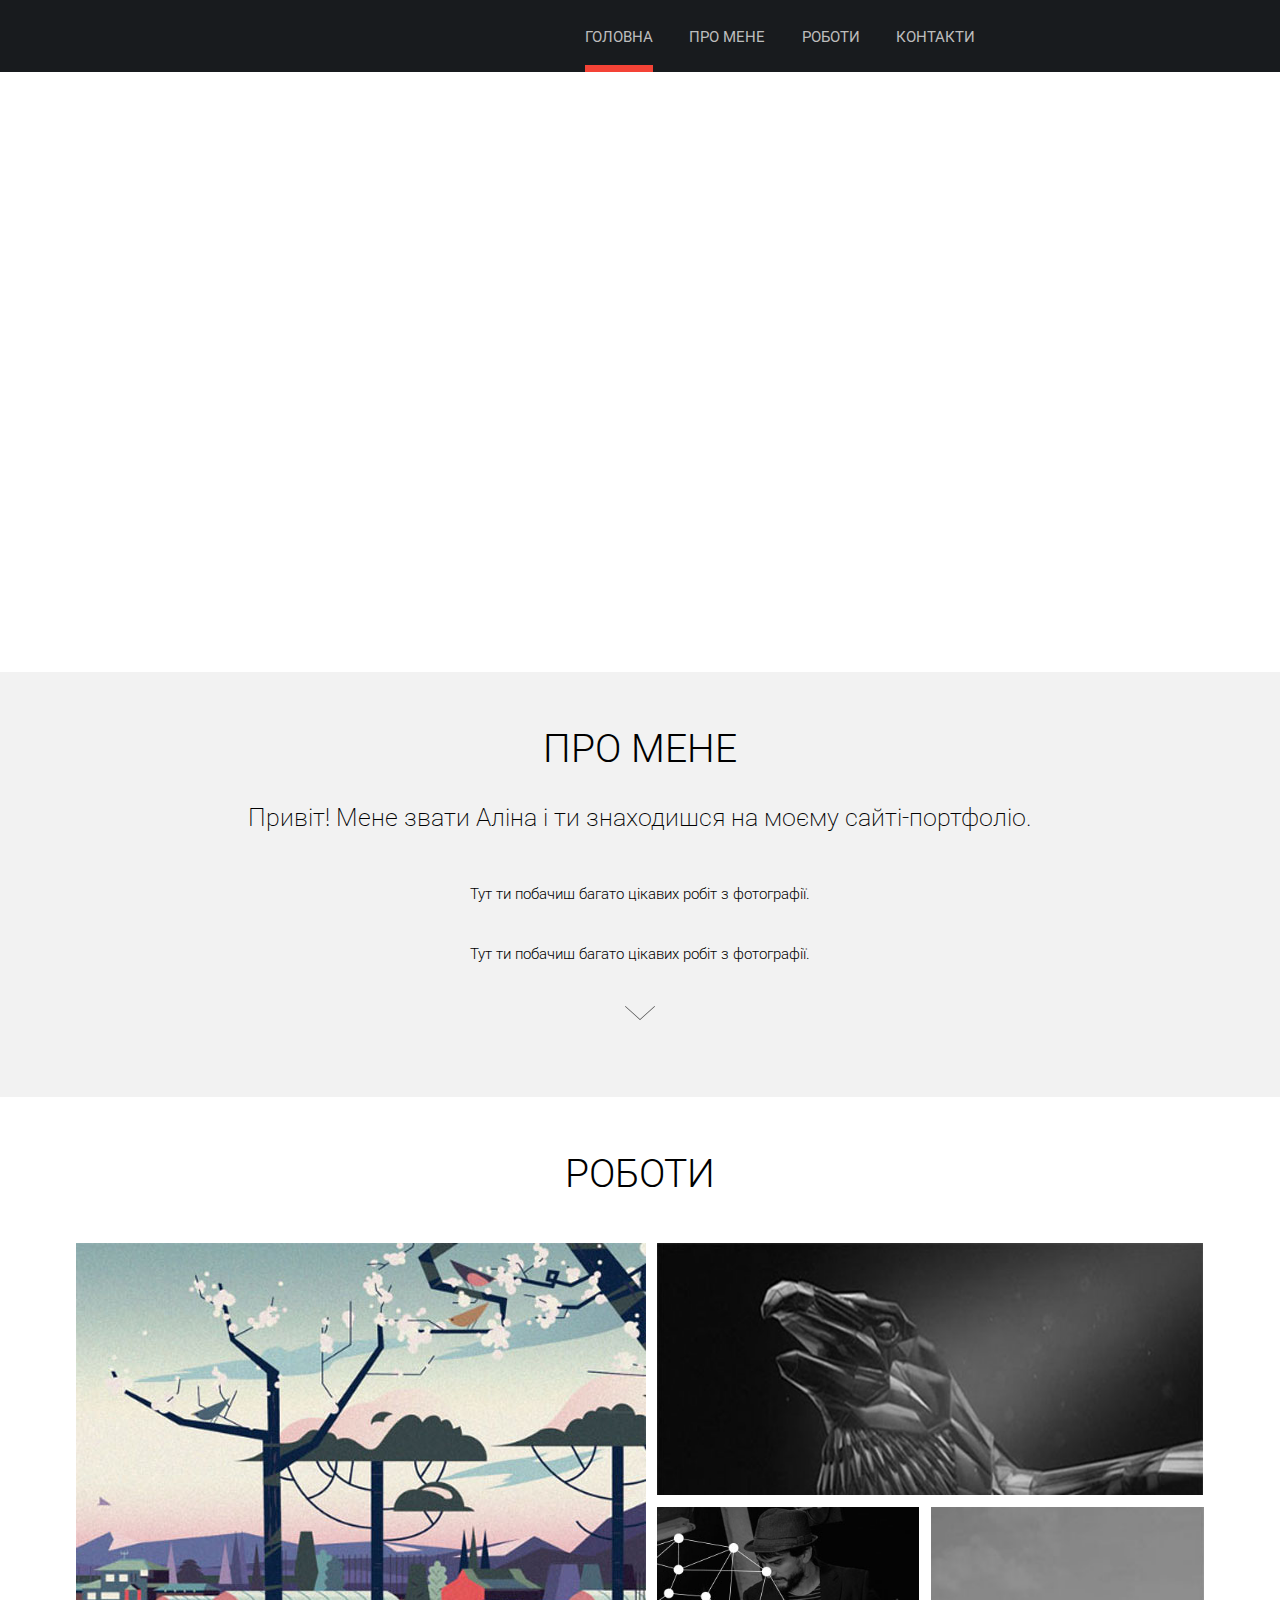
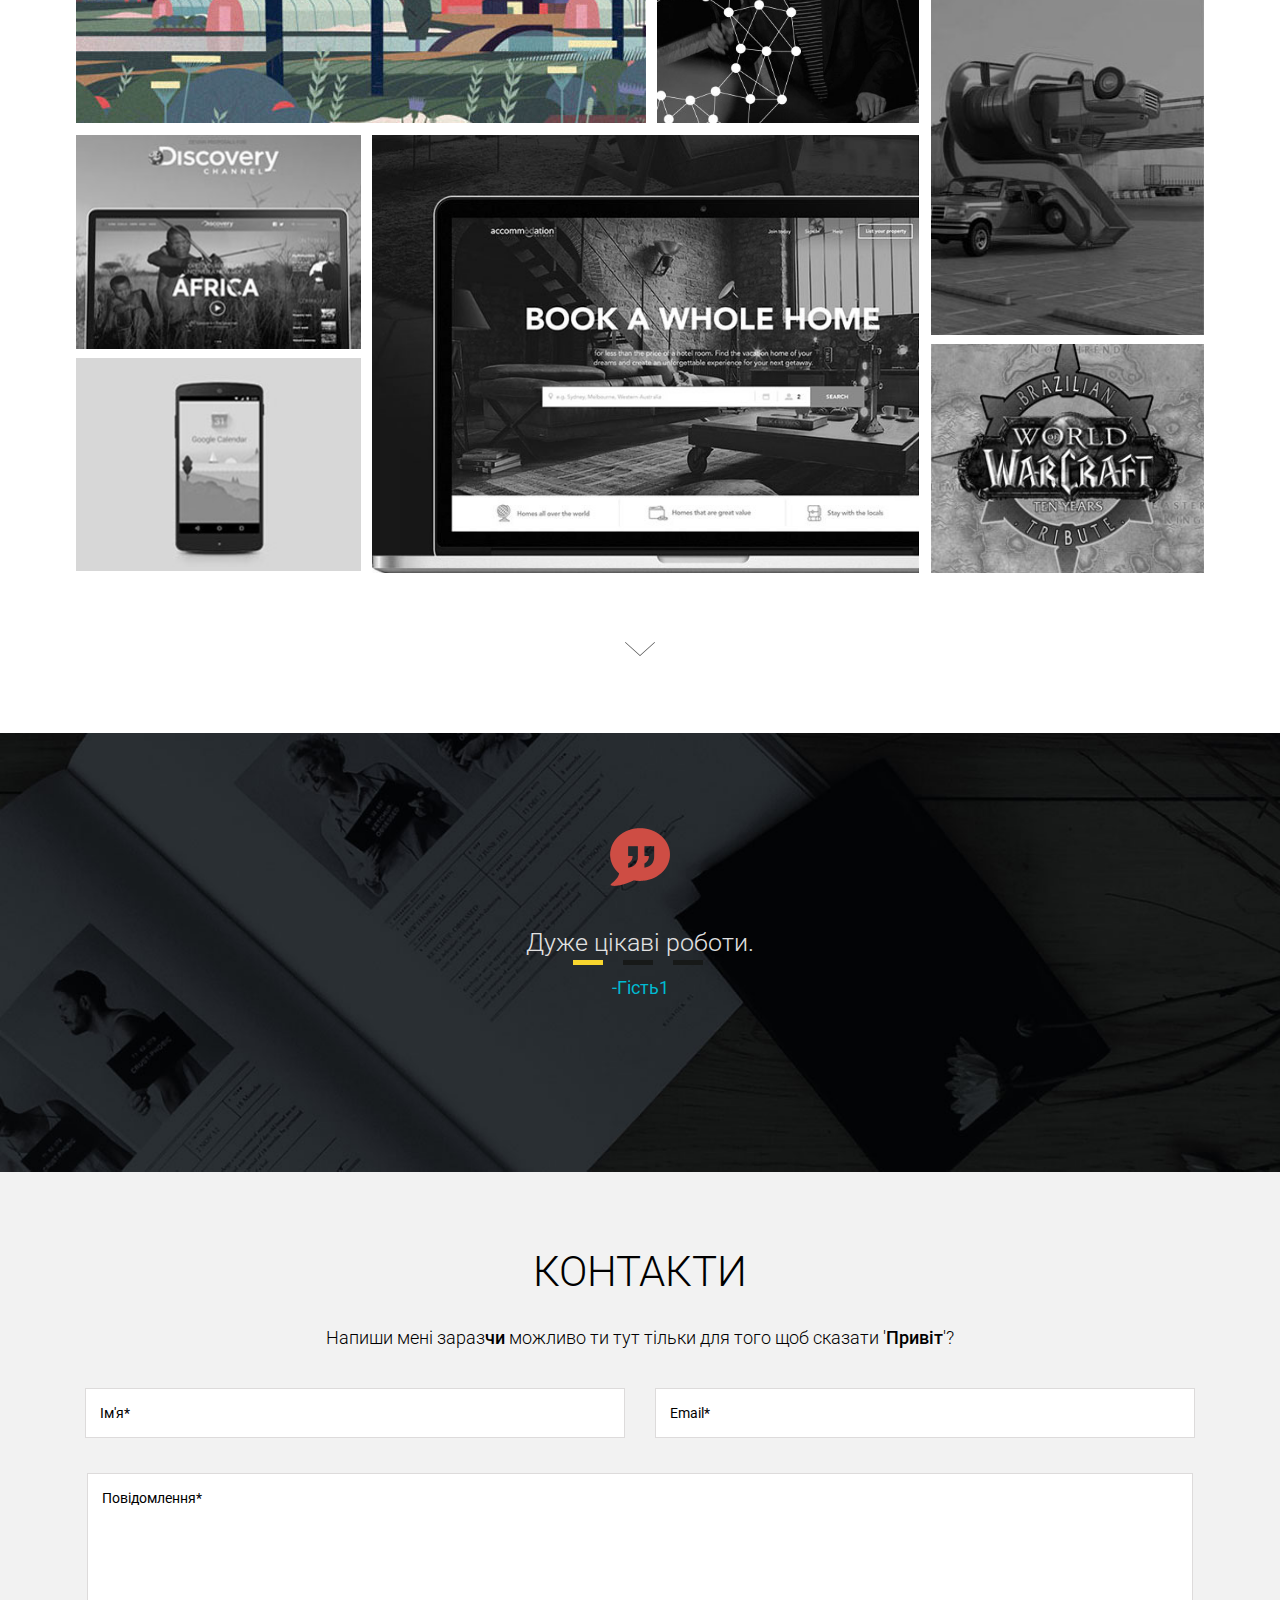
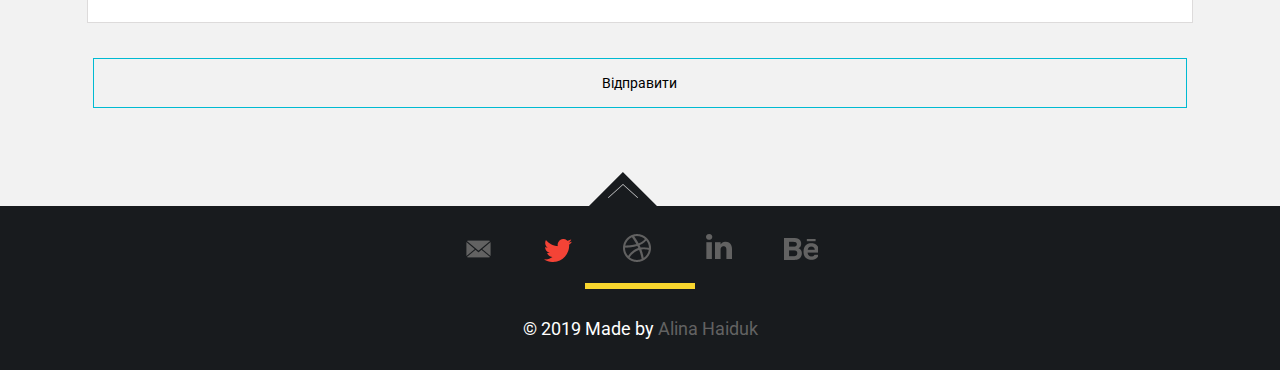
==== index1.html @ cc2aa48e "second commit" ====
<html>
<head>
<title>Alina Haiduk Photo</title>
<link href="css/bootstrap.css" rel="stylesheet" type="text/css" media="all" />
<script src="js/jquery.min.js"></script>
<link href="css/style.css" rel="stylesheet" type="text/css" media="all" />	
<meta name="viewport" content="width=device-width, initial-scale=1">
<meta http-equiv="Content-Type" content="text/html; charset=utf-8" />
<meta name="keywords" content="Alina Haiduk Photo Photographer" />
<script type="application/x-javascript"> addEventListener("load", function() { setTimeout(hideURLbar, 0); }, false); function hideURLbar(){ window.scrollTo(0,1); } </script>
<link href='http://fonts.googleapis.com/css?family=Roboto:400,300,100,500,700,900' rel='stylesheet' type='text/css'>
<script type="text/javascript" src="js/move-top.js"></script>
<script type="text/javascript" src="js/easing.js"></script>
<script type="text/javascript">
					jQuery(document).ready(function($) {
						$(".scroll").click(function(event){		
							event.preventDefault();
							$('html,body').animate({scrollTop:$(this.hash).offset().top},1000);
						});
					});
					</script>
</head>
<body> 
	<div class="header" id="home">
			<div class="container">
				<div class="header-top">
					<div class="logo">
						<a href="index.html"><img src="" alt="" ></a>
					</div>
					<div class="top-nav">
					<span class="menu"> </span>
						<ul>
							<li class="active" ><a href="index.html" class="scroll">ГОЛОВНА</a></li>
							<li><a href="#about" class="scroll">ПРО МЕНЕ</a></li>
							<li><a href="#work" class="scroll">РОБОТИ </a></li>
							<li><a href="#contact" class="scroll">КОНТАКТИ</a></li>
						</ul>
						<script>
						$("span.menu").click(function(){
							$(".top-nav ul").slideToggle(500, function(){
							});
						});
				</script>
					</div>
				<div class="clearfix"> </div>
			</div>
			<div class="clearfix"> </div>
		</div>
	</div>
	<!---->
	<div class="banner">
			<div class="banner-matter">
				<h2>Profecional photographer for you</h2>							
			</div>
	</div>
	<div class="content">	
			<div class="about" id="about">
				<div class="container">
					<h3>ПРО МЕНЕ</h3>
					<p class="dummy-about">Привіт! Мене звати Аліна і ти знаходишся на моєму сайті-портфоліо.</p>
					<p>Тут ти побачиш багато цікавих робіт з фотографії.</p>
					<p>Тут ти побачиш багато цікавих робіт з фотографії.</p>
					<a href="#work" class="scroll down-in"><img src="images/down.png" alt=""></a>
				</div>
			</div>
			<!---->
			<div class="container">
			<div class="work" id="work">
				<h3>РОБОТИ</h3>
				<div class="work-in">
					<div class="work-grid">
						<a class="popup-with-zoom-anim" href="#small-dialog"><img class="img-responsive motor-in" src="images/pic.jpg" alt="" >
					</div>
					<div class="work-grid work-grid1">
						<a class="popup-with-zoom-anim" href="#small-dialog"><img class="img-responsive " src="images/pic1.jpg" alt="" >
					</div>
					<div class="work-grid work-grid2">
						<a class="popup-with-zoom-anim" href="#small-dialog"><img class="img-responsive" src="images/pic2.jpg" alt="" >
					</div>
					<div class=" work-grid3">
						<div class="work-bird">
							<a class="popup-with-zoom-anim" href="#small-dialog"><img class="img-responsive motor" src="images/pic3.jpg" alt="" >
						</div>
						<div class="work-bird">
							<a class="popup-with-zoom-anim" href="#small-dialog"><img class="img-responsive work-on" src="images/pic7.jpg" alt="" >
						</div>
					</div>
					<div class=" work-grid4">
					<div class="work-bird">
							<a class="popup-with-zoom-anim" href="#small-dialog"><img class="img-responsive " src="images/pic4.jpg" alt="" >
						</div>
						<div class="work-bird">
							<a class="popup-with-zoom-anim" href="#small-dialog"><img class="img-responsive work-on" src="images/pic6.jpg" alt="" >
						</div>
					</div>
					
					<div class="work-grid work-grid5">
						<a class="popup-with-zoom-anim" href="#small-dialog"><img class="img-responsive" src="images/pic5.jpg" alt="" >
					</div>					
					<div class="clearfix"> </div>
				</div>
				<a href="#item" class="scroll blog-down"><img src="images/down.png" alt=""></a>
			</div>
		</div>

		<div class="caption-popup">
				<div id="small-dialog" class="mfp-hide innercontent">
				<!---->
				<script src="js/responsiveslides.min.js"></script>
		  <script>
			// You can also use "$(window).load(function() {"
			$(function () {
			  // Slideshow 1
			  $("#slider1").responsiveSlides({
				 auto: true,
				 nav: true,
				 speed: 500,
				 namespace: "callbacks",
			  });
			});
		  </script>
					<div class="slider">
					<ul class="rslides" id="slider1">
					  <li><img src="images/ba1.jpg" alt=""></li>
					  <li><img src="images/ba1.jpg" alt=""></li>
					  <li><img src="images/ba1.jpg" alt=""></li>
					</ul>
					</div>
					<div class="sit">
						<h6>Typography</h6>
					<div class="sit-in">
						<h4 class="prome">Promesas de Tierra</h4>
						<ul class="circle-in">
							<li>HTML 5</li>
							<li>CSS3</li>
							<li>JQUREY</li>
						</ul>
					<div class="clearfix"> </div>
					</div>
					<div class="screen">
						<span>Creating bonds away from our screens</span>
						<p>There were several roads near by, but it did not take her long to find the one paved with yellow bricks. Within a short time she was walking briskly toward the Emerald City, her silver shoes tinkling merrily on the hard, yellow road-bed. The sun shone bright and the birds sang sweetly, and Dorothy did not feel nearly so bad as you might think a little girl would who had been suddenly whisked away from her own country and set down in the midst of a strange land.</p>
						<p>There were several roads near by, but it did not take her long to find the one paved with yellow bricks. Within a short time she was walking briskly toward the Emerald City, her silver shoes tinkling merrily on the hard, yellow road-bed. </p>
					</div>	
						<div class="near">
							<small class="near-left">04 December 2014</small>
							<a href="#" class="near-right"> SHARE</a>
							<div class="clearfix"> </div>
						</div>
					</div>
				</div>
				 <script>
						$(document).ready(function() {
						$('.popup-with-zoom-anim').magnificPopup({
							type: 'inline',
							fixedContentPos: false,
							fixedBgPos: true,
							overflowY: 'auto',
							closeBtnInside: true,
							preloader: false,
							midClick: true,
							removalDelay: 300,
							mainClass: 'my-mfp-zoom-in'
						});
																						
						});
				</script>								  
				</div>
			<!----//fea-video---->
		</div>
		<!---pop-up-box---->
				<link href="css/popuo-box.css" rel="stylesheet" type="text/css" media="all"/>
				<script src="js/jquery.magnific-popup.js" type="text/javascript"></script>
		<!-- /caption-popup -->
		<div class="design">
		 <!-- start content_slider -->
				<div class="wmuSlider example1" id="item">
				   <div class="wmuSliderWrapper">
					   <article style="position: absolute; width: 100%; opacity: 0;">
							<div class=" item-in">
								<img class="dotted"  src="images/qu.png" alt="" >									  
								<p>Дуже цікаві роботи.</p>
								<span>-Гість1</span>
							</div>	
					 	</article>
						<article style="position: absolute; width: 100%; opacity: 0;">
							
								<div class=" item-in">
								<img class="dotted" src="images/qu.png" alt="" >	
								<p>Дуже цікаві роботи</p>
								<span>-Гість2</span>
							</div>						
					 	</article>
						<article style="position: absolute; width: 100%; opacity: 0;">
							<div class=" item-in">
								<img class="dotted" src="images/qu.png" alt="" >	
								<p>Дуже цікаві роботи</p>
								<span>-Гість3</span>
							</div>		
					 	</article>					 	
					 </div>
	                <ul class="wmuSliderPagination">
	                	<li><a href="#" class="">0</a></li>
	                	<li><a href="#" class="">1</a></li>
	                	<li><a href="#" class="">2</a></li>
	                </ul>
	            </div>
	            <script src="js/jquery.wmuSlider.js"></script> 
				  <script>
	       			$('.example1').wmuSlider(
						
					);         
	   		     </script> 	           	         						     
			</div>
			<div class="contact" id="contact">
				<div class="container">
				<h3>КОНТАКТИ</h3>
				<P>Напиши мені зараз<span>чи</span> можливо ти тут тільки для того щоб сказати '<span>Привіт</span>'?</p>
				<form>
					<div class="contact-grid">
						<div class="col-md-6 contact-us">
							<input type="text" value="Ім'я*" onfocus="this.value='';" onblur="if (this.value == '') {this.value = 'Ім'я*';}">
						</div>
						<div class="col-md-6 contact-us">
							<input type="text" value="Email*" onfocus="this.value='';" onblur="if (this.value == '') {this.value = 'Email*';}">
						</div>
						<div class="clearfix"> </div>
					</div>
					<textarea cols="77" rows="6" value=" " onfocus="this.value='';" onblur="if (this.value == '') {this.value = 'Message*';}">Повідомлення*</textarea>
					<div class="send ">
						<input type="submit" value="Відправити" >
					</div>
				</form>

				</div>
			</div>
	</div>
	<!--footer-->
	<div class="footer">
		<div class="container">
					<a href="#home" class="scroll footer-top"> <img src="images/drop.png" alt=""/></a>

					 <ul class="social-ic-icons">
						<li class="message"><a href="#"><span> </span></a></li>
						<li class="twitter"><a href="#"><span> </span></a></li>
						<li class="dribble"><a href="#"><span> </span></a></li>
						<li class="linked"><a href="#"><span> </span></a></li>
						<li class="behance"><a href="#"><span> </span></a></li>
					</ul>
					<b class="yellow"> </b>
			<p class="footer-grid">&copy; 2019 Made by <a href="#" target="_blank">Alina Haiduk</a> </p>
			 
		 </div>
		 <script type="text/javascript">
						$(document).ready(function() {
							/*
							var defaults = {
					  			containerID: 'toTop', // fading element id
								containerHoverID: 'toTopHover', // fading element hover id
								scrollSpeed: 1200,
								easingType: 'linear' 
					 		};
							*/
							
							$().UItoTop({ easingType: 'easeOutQuart' });
							
						});
					</script>			
	 </div>

</body>
</html>
---- css/style.css ----
body{
	background:#fff;
	font-family: 'Roboto', sans-serif;
}
body a{
	transition: 0.5s all;
	-webkit-transition: 0.5s all;
	-o-transition: 0.5s all;
	-moz-transition: 0.5s all;
	-ms-transition: 0.5s all;
}
h2,h3,h4,h5,h6,p{
	margin:0;
}
 ul{
	padding: 0;
	margin: 0;
}
.header{
	background:#181b1e;
}
.header-top {
	float: left;
	width: 81%;
}
.required{
	float:right;
	width: 14%;
}
.required input[type="submit"]{	
	background: none;
	outline: none;
	border: 1px solid #00bad2;
	color: #fff;
	font-size: 1em;
	padding: 0.4em 1em;
	margin: 1.3em 0 0;
	border-radius: 4px;
	-webkit-border-radius: 4px;
	-o-border-radius: 4px;
	-moz-border-radius: 4px;
	-ms-border-radius: 4px;
	transition: 0.5s all;
	-webkit-transition: 0.5s all;
	-o-transition: 0.5s all;
	-moz-transition: 0.5s all;
	-ms-transition: 0.5s all;
}
.required input[type="submit"]:hover{
	background:#00bad2;
}
.logo{
	float: left;
	margin-top: 0.8em;
}
.top-nav{
	float:right;
}
.top-nav ul li{
	display: inline-block;
	float: left;
	padding:0em 1.3em;
}
.top-nav ul li a{
	font-size: 1.1em;
	text-decoration: none;
	color: #bdbdbd;
	font-weight: 400;
	padding: 1.7em 0 1.1em;
	display:block;
	
}
.top-nav ul li a:hover,.top-nav ul li.active a{
	border-bottom: 7px solid #f44336;
}
.top-nav span.menu:before{
	content: url(../images/menu.png)no-repeat 0px 0px;
	cursor:pointer;	
	width:100%;
}
.top-nav span.menu{
	display: none;
}
/*--responsive media-quries--*/
@media(max-width:768px){
.top-nav ul{
	display: none;
	position:absolute;
	width:100%;
	z-index: 9999;
	left: 0%;
	margin: 0em;
	background:#f44336;
	top:4.3em;
}
.top-nav span.menu{
	display: block;
	width:100%;
	position:relative;
	text-align: right;
	padding: 1.4em 0 1.1em;
}
.top-nav ul li{
	display: block;
	float:none;
	padding: 1em 0.8em;
	text-align: center;
}
.top-nav ul li a,.top-nav ul li.active a{
	color:#fff;
	border: none;
	padding: 0;
}

.top-nav ul li a:hover,.top-nav ul li.active:hover{
	color:#000;
}
.top-nav ul li a:hover,.top-nav ul li.active{
	border:none;
}
}
/*----*/
.banner{
	background:url(../images/01.jpg) 0px 0px no-repeat;
	width:100%;
	min-height:600px;
	display:block;
	background-size:cover;
	text-align:center;
	position:relative;
}
.banner-matter{
	position:absolute;
	top:10em;
	width:100%;
}
.banner h2{
	font-size: 4em;
	color: #fff;
	font-weight: 100;
	width: 61%;
	margin: 0 auto;
	padding: 0 0 1em;
	line-height: 1.2em;
}
.about{
	text-align:center;
	background:#f2f2f2;
	padding:4em 0;
}
.about h3{
	color:#000;
	font-size:2.8em;
	font-weight: 300;
}
.about p{
	color:#000;
	font-size:1.1em;
	line-height:1.7em;
	margin: 0 auto;
	width: 68%;
	font-weight: 300;
	padding: 1.1em 0;
}
p.dummy-about{
	font-size: 1.8em;
	line-height: 1.5em;
	font-weight: 200;
	width: 80%;	
}
a.down-in{
	padding:1em 0;
	display:block;
}
/*----*/
.work-in {
	padding: 3em 0;
}
.work-in img {
	width:100%
}
.work{
	text-align:center;
	padding:4em 0;
}
.work h3{
	color:#000;
	font-size:2.8em;
	font-weight: 300;
}
.work-grid{
	float: left;
	width: 50%;
	margin: 0.5%;
	position:relative;
}
.work-grid1{
	width: 47.9%;
	margin: 0.5% 0% 0.5% 0.5%;
}
.work-grid2{
	width: 23%;
}
.work-grid3{
	width: 24%;
	float: right;
	margin: 0.5%;
}
.work-grid4{
	width: 25%;
	margin: 0.5%;
	float: left;
}
.work-grid5{
	width: 48%;
}
.work-on{
	margin-top: 3.5%;
}
.simple h5{
	font-size:2.5em;
	margin: 0;
	color: #fff;
	text-transform: uppercase;
	font-weight: 300;
}
.simple h5 span{
	border-bottom:5px solid #ffc36e;
	padding: 0.2em 0;
}
.simple {
	text-align: center;
	padding: 9em 0;
	display: none;
	position: absolute;
	top: 32px;
	width: 92%;
	height: 87%;
	background:rgba(210, 89, 80, 0.88);
	left: 23px;
}
.simple p {
	font-size: 1.1em;
	padding: 1.5em 0;
	color: #E2E2E2;
	width: 75%;
	margin: 0 auto;
	font-weight: 200;
	line-height:1.3em;
}
.work-grid:hover .simple,.work-bird:hover .simple{
	display:block;
}
.work-bird{
	position:relative;
}
.simple-in{
	padding:2em 0;
	height: 74%;
}
.simple-out{
	padding: 2.5em 0;
	height: 79%;
	top: 25px;
	left: 20px;
	width: 85%;
}
.simple-out h5,.sim-2 h5{
	font-size:1.5em;
}
.sim-1{
	height: 85%;
	width: 91%;
	top: 31px;
	left: 29px;
}
.sim-2 {
	padding: 10em 0;
	height: 89%;
	top: 25px;
	left: 20px;
	width: 85%;
}
.blog-down{
	padding:1em 0;
	display:block;
}
/*----*/
.wmuSlider {
	position: relative;
	overflow: hidden;
}
.wmuSlider .wmuSliderWrapper article img {
	max-width: 100%;
	width: auto;
	height: auto;
	display:block;
}
/* Default Skin */
.wmuSliderPagination {
	z-index: 2;
	position: absolute;
	right:46%;
	bottom:35px;
}
ul.wmuSliderPagination {
	padding:0;
}
.wmuSliderPagination li {
	float: left;
	margin: 0 8px 0 0;
	list-style-type: none;
}
.wmuSliderPagination a {
	text-indent: -9999px;
	display: block;
	width: 30px;
	height: 5px;
	margin: 5px 6px;
	background:#171918 ;	
}
.wmuSliderPagination a.wmuActive {
	background:#f8d62e;
}
.design{
	background:url(../images/ba.jpg)0px 0px no-repeat;
	width:100%;
	min-height:439px;
	background-size:cover;
	display:block;
	padding:4em 0;
}
.item-in{
	text-align:center;
	padding:2em 0 6em;
}
.item-in p{
	font-size: 1.8em;
	color: #e2e2e2;
	width: 50%;
	margin: 0 auto;
	font-weight: 300;
	line-height: 1.3em;
	padding: 1.2em 0 0.6em;
}
.item-in span{
	font-size:1.3em;
	color:#00bad2;
}
.dotted{
	margin:0 auto;
}
/*----*/
.blog {
	padding: 6em 0;
	text-align:center;
}
.blog-grids{
	padding:3em 0;
}
.blog h3{
	color:#000;
	font-size:2.8em;
	font-weight: 300;
}
.blog-grid{
	background:#fff;
	box-shadow:2px 2px 2px 2px #D7D7D7;
	margin-right:2.4%;
	padding:0;
	width:23.15%;
	float:left;
	position:relative;
}
.blog-top p{
	font-size:1em;
	color:#000;
	line-height:1.5em;
	padding: 0 0 0.5em;
	text-align:left;
}
.blog-top {
	padding: 0.8em;
}
a.read{
	text-decoration:none;
	color:#99d5d0;
	font-size:1em;
	float: right;
}
a.read:hover{
	color:#f88279;
}
.blog-in{
	margin-right:0;
}
.agency{
	position:absolute;
	top:142px;
	width: 100%;
	padding:0 0.5em;
}
.agency-left{
	float:left;
	text-align: left;
}
.agency-left h6{
	color:#fff;
	font-size: 1.5em;
	font-weight: 300;
}
.agency-left span{
	color:#e2e2e2;
	font-size:1em;
}
.agency-right{
	float:right;
}
ul.social li{
	display:inline-block;
	color:#fff;
}
ul.social li span{
	display:block;
	background:url(../images/img-sprite.png)0px 0px no-repeat;
	width:24px;
	height:24px;
}
ul.social li span.text{
	background-position:-22px 0px;
}
i.flower{
	display:block;
	background: url(../images/fl.png)0px 0px no-repeat;
	width: 43px;
	height: 43px;
	margin: 2em auto 4em;
}
.blog-grid img{
	width:100%;
}
/*----*/
.contact{
	background:#f2f2f2;
	text-align:center;
	padding: 4em 0;
}
.contact h3{
	color:#000;
	font-size:3em;
	padding:0.5em 0;
	font-weight: 300;
}
.contact p span{
	font-weight: 500;
}
.contact p{
	color:#000;
	font-size:1.3em;
	padding:0.5em 0;
	font-weight: 300;
}
.contact-us input[type="text"],.contact textarea,.send input[type="submit"]{
	font-size: 1em;
	width: 100%;
	padding: 1em;
	margin:2em 0;
	background: #fff;
	outline:none;
	border:1px solid #DDDBDB;
	color: #000;
}
.contact textarea{
	resize:none;
	width: 97%;
	margin: 0.5em;
}
.send input[type="submit"]{
	background:none;
	color: #000;
	width: 96%;
	-webkit-appearance: none;
	padding: 1em;
	border:1px solid #00bad2;
	transition: 0.5s all;
	-webkit-transition: 0.5s all;
	-o-transition: 0.5s all;
	-moz-transition: 0.5s all;
	-ms-transition: 0.5s all;
}
.send {
	text-align: center;
}
.send input[type="submit"]:hover{
	background:#00bad2;
	color:#fff;
}
/*--popup--*/
/*--- slider-css --*/
.slider{
	position:relative;
}
.rslides {
  position: relative;
  list-style: none;
  overflow: hidden;
  width: 100%;
  padding: 0;
  margin: 0;
  }
.rslides li {
  -webkit-backface-visibility: hidden;
  position: absolute;
  display: none;
  width: 100%;
  left: 0;
  top: 0;
  }
.rslides li:first-child {
  position: relative;
  display: block;
  float: left;
  }
.rslides img {
  display: block;
  height: auto;
  float: left;
  width: 100%;
  border: 0;
  }
.callbacks_nav {
  position: absolute;
  -webkit-tap-highlight-color: rgba(0,0,0,0);
  top: 50%;
  left: 0;
  opacity: 0.7;
  z-index: 3;
  text-indent: -9999px;
  overflow: hidden;
  text-decoration: none;
  height: 100px;
	width: 47px;
	background: url("../images/a-left.png") no-repeat -10px 0px;
  }
.callbacks_nav.next {
  left: auto;
  background: url("../images/a-right.png") no-repeat -10px 0px;
  right: 0;
 }
 /*--single--*/
 .single{
	background:#f2f2f2;
 }
 small.pub-left{
	float:left;
	font-size: 1.1em;
	color:#b8b8b8;
}
a.pub-right{
	float:right;
	font-size: 1.1em;
	color:#7c7c7c;
	text-decoration:none;
}
a.pub-right:hover{
	color:#000;
}
.pub-right i.left-arrow{
	background: url(../images/img-sprite.png) no-repeat -281px -17px;
	width: 16px;
	height: 17px;
	display: inline-block;
	vertical-align: middle;
}
.single-top{
	padding: 3em 0 0;
}
.single h3{
	font-size: 2.8em;
	color: #000;
	font-weight: 100;
	padding: 0.5em 0 0.3em;
}
p.she-it{
	font-size: 1.8em;
	color: #000;
	font-weight: 200;
	line-height: 1.5em;
	padding: 1.5em 0 2.5em;
}
 span.by{
	font-size:1.1em;
	color:#000;
	font-weight:300;
}
.sub-head h6{
	font-size:1.8em;
	color:#000;
	font-weight: 300;
}
.sub-head p{
	font-size:1.2em;
	color:#000;
	padding:1.5em 0;
	line-height:1.9em;
	font-weight: 300;
}
small.tech{
	float:left;
	font-size: 1em;
	color: #4C4C4C;
}
.share{
	float:right;
	font-size: 1.1em;
	color: #888;
}
.share a{
	font-weight:300;
	color:#00bad2;
	margin: 0 0 0 1em;
	text-decoration:none;
}
.share a:hover{
	color:#000;
}
.tag {
	padding: 3em 0;
}
.share i.load{
	background: url(../images/img-sprite.png) no-repeat -261px -17px;
	width: 23px;
	height: 17px;
	display: inline-block;
	vertical-align: middle;
}
h6.com-in{
	float:left;
	font-size:1.8em;
	font-weight:300;
	color:#000;
}
.twelve{
	float:right;
}
.twelve i.star-left{
	background: url(../images/img-sprite.png) no-repeat -301px -18px;
	width: 23px;
	height: 17px;
	display: inline-block;
	vertical-align: middle;
}
.twelve label{
	background: url(../images/gr.png) no-repeat -5px 0px;
	width: 7px;
	height: 14px;
	display: inline-block;
	margin: 0;
}
.twelve small{
	background: #b8b8b8;
	font-size: 0.9em;
	color: #000;
	border-radius: 5px;
	padding: 3px 11px;
}
.comment-top{
	border-top:1px solid #D9D7D7;
	padding: 1.1em 0;
}
.comment-top p{
	font-size:1em;
	color:#727272;
	padding: 0.5em 0;
	line-height: 1.6em;
}
.comment-top label{
	font-size:1.1em;
	color:#000;
	margin:0;
	font-weight: 400;
}
.comment-in{
	margin-left: 9em;
}
.comment-top label small{
	color:#b8b8b8;
}
a.load-more{
	text-align:center;
	text-decoration:none;
	color:#00bad2;
	font-size:1.2em;
	display:block;
	padding:1em 0;
}
a.load-more:hover{
	color:#000;
}
.comment h5{
	font-size:2em;
	color:#000;
	font-weight: 300;
	padding:0.3em 0;
}
.comment label{
	color: #000;
	font-size: 1.2em;
	vertical-align: top;
	padding: 1em 0;
	font-weight: 300;
}
label.sit{
	margin-right: 2em;
}
label.sit-in{
	margin-right: 3.5em;
}
label.sit-on{
	margin-right: 3.8em;
}
.comment  input[type="text"],.comment textarea{
	font-size: 1em;
	width: 32%;
	padding: 1em;
	margin: 0.4em 0em;
	background:#f8f8f8;
	outline:none;
	border:1px solid #DDDBDB;
	color: #000;
}
.comment {
	padding: 3em 0 6em;
}
.comment textarea{
	resize: none;
	width: 50%;
	margin: 0.4em 0em;
}
.post-comment input[type="submit"]{	
	background: none;
	outline: none;
	border: 1px solid #00bad2;
	color: #000;
	font-size: 1em;
	padding: 0.5em 1.5em;
	margin: 1em 0;
	transition: 0.5s all;
	-webkit-transition: 0.5s all;
	-o-transition: 0.5s all;
	-moz-transition: 0.5s all;
	-ms-transition: 0.5s all;
}
.post-comment input[type="submit"]:hover{
	background:#00bad2;
	color:#fff;
}
.post-comment {
	margin-left: 8em;
}
.single-bottom{
	background:url(../images/blo.jpg) no-repeat bottom;
	width:100%;
	min-height:330px;
	background-size:cover;
	display:block;
	padding:6em 0;
	text-align:center;
}
.single-matter-bottom h6{
	color:#fff;
	font-size:3em;
	font-weight:200;
	padding:0.8em 0;
}
.single-matter-bottom p{
	color:#fff;
	font-size:1.35em;
	font-weight:300;
}
a.read-next{
	color:#E74C3C;
	text-decoration:none;
	font-size:1.2em;
	font-weight:400;
	border-bottom:1px solid #E74C3C;
}
a.read-next:hover{
	border-bottom:none;
}
/*----*/
.footer{
	background: #181b1e;
	padding: 2em 0;
	text-align: center;
	position:relative;
}
.footer p{
	margin:0;
	font-size: 1.3em;
	color:#fff;	
	padding: 1.5em 0 0 0;
}
.footer-top{
	position:absolute;
	top:-37px;
	left: 54em;
}
.footer a{
	color:#626262;
	text-decoration:none;
	transition: 0.5s all;
	-webkit-transition: 0.5s all;
	-o-transition: 0.5s all;
	-ms-transition: 0.5s all;
	-moz-transition: 0.5s all;
}
.footer a:hover{
	color:#fff;
}
ul.social-ic-icons li{
	display:inline-block;
	padding:0 1.5em;
}
ul.social-ic-icons li a span{
	background: url(../images/img-sprite.png)no-repeat -59px -54px;
	width: 35px;
	height: 30px;
	display:block;
	transition: 0.5s all;
	-webkit-transition: 0.5s all;
	-o-transition: 0.5s all;
	-moz-transition: 0.5s all;
	-ms-transition: 0.5s all;
}
ul.social-ic-icons {
	padding: 0 0 1em;
}
b.yellow{
	width: 110px;
	height: 6px;
	background: #f8d62e;
	display: block;
	margin: 0 auto;
}
ul.social-ic-icons li.twitter a span{
	background-position: -102px -7px;
}
ul.social-ic-icons li.dribble a span{
	background-position: -143px -54px;
}
ul.social-ic-icons li.linked a span{
	background-position: -178px -54px;
}
ul.social-ic-icons li.behance a span{
	background-position:-218px -54px;
}
ul.social-ic-icons li.message a span:hover{
	background-position:-59px -7px;
}
ul.social-ic-icons li.dribble a span:hover{
	background-position: -143px -9px;
}
ul.social-ic-icons li.linked a span:hover{
	background-position: -178px -7px;
}
ul.social-ic-icons li.behance a span:hover{
	background-position:-218px -7px;
}
/*--responsive media-quries--*/
@media(max-width:1440px){
a.arrow {
	left: 48em;
}
.footer-top{
	left: 48em;
}
.wmuSliderPagination {
	right: 44%;
}
@media(max-width:1336px){
a.arrow {
	left: 45em;
}
.footer-top{
	left: 45em;
}
}
@media(max-width:1280px){
a.arrow {
	left: 42em;
}
.footer-top{
	left: 42em;
}
}
@media(max-width:1024px){
.header-top {
	width: 78%;
}
.required {
	width: 19%;
}
.banner h2 {
	font-size: 3.5em;
	width: 83%;
}
.banner {
	min-height: 530px;
}
a.arrow {
	left: 33em;
}
.footer-top{
	left: 33em;
}
.about p {
	width: 82%;
}
p.dummy-about {
	width: 95%;
}
.work-grid {
	margin: 0.4%;
}
.work-grid3,.work-grid4 {
	margin: 0.4%;
}
.work-on {
	margin-top:3%;
}

.agency-left h6 {
	font-size: 1.3em;
}
i.flower {
	margin: 2em auto 2em;
}
.item-in p {
	font-size: 1.6em;
	width: 71%;
}
.wmuSliderPagination {
	right: 42%;
}
.simple-in {
	padding: 1em 0;
}
.simple-in h5,.simple-out h5,.sim-2 h5{
	font-size:1.6em;
}
.simple-in p,.simple-out p,.sim-2 p{
	height: 65px;
	overflow: hidden;
}
.simple-out {
	padding: 2em 0;
}
.sim-2 {
	padding: 8em 0;
}
.sim-1{
	padding:6em 0;
}

.agency {
	top: 114px;
}
.blog {
	padding: 4em 0;
}
.work-grid1 {
	margin: 0.5% 0% 0.5% 0.5%;
}
}
@media(max-width:768px){
.header-top {
	width: 52%;
}
.required {
	width: 25%;
}
.blog-grid {
	width: 48.8%;
	margin-top: 1.5em;
}
.blog-grid:nth-child(2){
	margin-right:0;
}
.blog-in {
	margin-right: 0;
}
.blog-grids {
	padding: 1em 0em 1em 0em;
}
.footer-top {
	left: 24em;
}
a.arrow {
	left: 24em;
}
.banner h2 {
	font-size: 2.8em;
	width: 87%;
}
.banner-matter {
	top: 8em;
}
.banner {
	min-height: 419px;
}
.work-grid {
	width: 49.5%;
}
.work-grid1 {
	width: 47.4%;
}
.work-grid2 {
	width: 22.5%;
}
.work-grid5 {
	width: 48.4%;
}
.work-grid3 {
	width: 24.3%;
}
.work-grid4 {
	width: 24.1%;
}
.simple h5 {
	font-size: 2em;
}
.work-grid {
	margin: 5px;
}
.work-on {
	margin-top: 5%;
}
.simple {
	padding: 4.5em 0;
	top: 19px;
	width: 91%;
	height: 88%;
	left: 16px;
}
.simple-in {
	padding: 1.5em 0;
	height: 80%;
}
.simple-in h5 {
	font-size: 1.6em;
}
.simple-out h5{
	font-size: 1.3em;
}
.sim-2 h5{
	font-size:1.1em;
}
.simple-out{
	padding:1em 0;
	top: 9px;
	left: 6px;
}
.sim-2{
	padding:5em 0;
	top: 11px;
	height: 93%;
	left: 8px;
}
.agency {
	top: 209px;
}
.about {
	padding: 3em 0;
}
.work {
	padding: 3em 0;
}
.design {
	min-height: 373px;
	padding: 1em 0;
}
.blog {
	padding: 3em 0;
}
.contact {
	padding: 4em 0;
}
.contact-us input[type="text"], .contact textarea, .send input[type="submit"] {
	margin: 1em 0;
}
.wmuSliderPagination {
	right: 39%;
}
}
@media(max-width:640px){
.required {
	width: 30%;
}
.banner {
	min-height: 380px;
}
.footer-top {
	left: 19.5em;
}
a.arrow{
	left: 19.5em;
}
.banner-matter {
	top: 7em;
}
.about h3 ,.work h3,.blog h3{
	font-size: 2.5em;
}
.agency {
	top: 161px;
}
.contact {
	padding: 2em 0;
}
.contact h3 {
	font-size: 2.5em;
}
.blog {
	padding: 2em 0;
}
p.dummy-about {
	font-size: 1.5em;
}
.work-grid1 {
	display: none;
}
.work-grid {
	width: 49%;
	margin:0.5%;
}
.work-grid3{
	width: 49%;
	margin:0.5%;
}
.work-grid4{
	width: 49%;
	margin:0.5%;
}
.work-on{
	margin:1.5% 0 0;
}
.motor-in {
	height: 245px;
}
.motor {
	height: 433px;
}
.simple {
	padding: 2.5em 0;
	top: 17px;
	left: 14px;
}
.simple-out{
	padding:4em 0;
	top: 16px;
	left: 11px;
}
.sim-2 {
	padding: 11em 0;
	top: 16px;
	left: 13px;
}
.sim-1 p {
	height: 86px;
	overflow:hidden;
}
.single-bottom {
	min-height: 278px;
	padding: 4em 0;
}
.comment input[type="text"]{
	width: 40%;
}
.comment textarea {
	width: 55%;
}
.wmuSliderPagination {
	right: 36%;
}
}
@media(max-width:480px){
.header-top {
	width: 100%;
}
.required {
	display:none;
}
a.arrow {
	left: 14em;
	bottom: 30px;
}
.footer-top {
	left: 14em;
}
.banner h2 {
	font-size: 2em;
}
.banner {
	min-height: 291px;
}
.about h3,.work h3,.blog h3 ,.contact h3{
	font-size: 2em;
}
p.dummy-about {
	font-size: 1.3em;
	height: 95px;
	overflow: hidden;
}
.about p {
	height: 73px;
	overflow: hidden;
}
.about {
	padding: 2em 0;
}
.work {
	padding: 2em 0;
}
.motor-in {
	height: 173px;
}
.motor {
	height: 314px;
}
.work-in {
	padding: 2em 0;
}
.item-in p {
	font-size: 1.2em;
}
.item-in span {
	font-size: 1.2em;
}
.item-in {
	padding: 1em 0 5em;
}
.design {
	min-height: 309px;
}
.wmuSliderPagination {
	right: 33%;
}
.agency-left h6 {
	font-size: 1em;
}
.agency {
	top: 109px;
}
.blog-top p {
	height: 45px;
	overflow: hidden;
}
i.flower {
	margin: 1em auto 1em;
}
.contact p {
	font-size: 1.1em;
}
.simple p {
	padding: 1em 0;
	height: 57px;
	overflow: hidden;
}
.simple {
	padding: 3em 0;
	top: 12px;
	left: 11px;
}
.simple-out {
	padding: 2.5em 0;
	top: 12px;
	left: 10px;
}
.sim-2 {
	padding: 7em 0;
	top: 13px;
	left: 10px;
}
.banner-matter {
	top: 4em;
}
.simple h5 {
	font-size: 1.3em;
}

.single h3 {
	font-size: 2em;
}
p.she-it {
	font-size: 1.4em;
}
p.she-it {
	font-size: 1.3em;
	padding: 1em 0 1.5em;
}
.sub-head p {
	font-size: 1.1em;
	padding: 1em 0;
	line-height: 1.7em;
	height: 99px;
	overflow: hidden;
}
.comment {
	padding: 3em 0 4em;
}
.comment-top p {
	height: 51px;
	overflow: hidden;
}
.comment {
	padding: 1em 0 2em;
}
.comment h5 {
	font-size: 1.8em;
}
.comment input[type="text"] {
	width: 50%;
}
.comment textarea {
	width: 70%;
}
.single-bottom {
	min-height: 199px;
	padding: 2em 0;
}
.single-matter-bottom h6 {
	font-size: 2em;
}
.comment input[type="text"], .comment textarea {
	padding: 0.7em;
}
.footer p {
	font-size: 1.1em;
}
.callbacks_nav {
	top: 34%;
}
}
@media(max-width:320px){
.banner-matter {
	top: 2em;
}
.banner {
	min-height: 150px;
}
.banner h2 {
	font-size: 1.4em;
}
a.down {
	display: none;
}
.footer-top {
	left: 8em;
}
a.arrow{
	left: 8em;
	bottom:12px;
}
.about h3, .work h3, .blog h3, .contact h3 {
	font-size: 1.5em;
}
p.dummy-about {
font-size: 1.2em;
}
.about p {
	height: 54px;
	padding: 0.5em 0;
	line-height:1.4em;
}
.about {
	padding: 1.5em 0 0.5em;
}
.work {
	padding: 1.5em 0;
}
.work-in {
	padding: 1em 0;
}
.motor-in {
	height: 108px;
}
.motor {
	height: 192px;
}
.simple h5 {
	font-size: 1em;
}
.simple p {
	font-size: 1em;
	height: 52px;
}
.simple {
	padding: 1.2em 0;
	top: 6px;
	left: 7px;
}
.sim-2{
	padding:4.2em 0;
}
.blog-down {
	padding: 0.5em 0 0;
}
.item-in p {
	font-size: 1.1em;
	height: 67px;
	overflow: hidden;
	padding:0.2em 0 0.6em;
}
.item-in span {
	font-size: 1em;
}
.wmuSliderPagination {
	right: 23%;
}
.design {
	min-height: 196px;
	padding: 0;
}
.item-in {
	padding: 1em 0 4em;
}
.agency {
	top: 56px;
}
.agency-right {
	display: none;
}
.blog-top p {
	height: 38px;
	line-height:1.3em;
}
a.read {
	float: left;
}
.blog-top {
	padding: 0.5em;
}
i.flower {
	margin: 0.5em auto;
}
.blog-grids {
	padding: 0em;
}
.blog {
	padding: 1.5em 0;
}
.contact {
	padding: 1.5em 0 2em;
}
.contact-us input[type="text"], .contact textarea, .send input[type="submit"] {
	margin: 0.5em 0;
}
.contact textarea {
	width: 90%;
}
.send input[type="submit"] {
	padding:0.7em 0;
	width: 90%;
}
ul.social-ic-icons li {
	padding: 0 0.5em;
}
b.yellow {
	width: 85px;
	height: 4px;
}
.single-top {
	padding: 1.5em 0 0;
}
a.pub-right {
	font-size: 0.9em;
}
small.pub-left {
	font-size: 0.9em;
}
.single h3 {
	font-size: 1.4em;
}
p.she-it {
	font-size: 1.2em;
	height: 72px;
	overflow: hidden;
}
.sub-head h6,.comment h5 {
	font-size: 1.5em;
}
.sub-head p {
	font-size: 1em;
	padding: 0.6em 0;
	line-height: 1.5em;
	height:50px;
}
.tag {
	padding: 1.5em 0;
}
.share {
	float: left;
}
h6.com-in {
	float: left;
	font-size: 1.5em;
}
a.load-more{
	padding:0;
}
label.sit {
	margin-right: 0em;
}
label.sit-on {
	margin-right: 1.8em;
}
label.sit-in {
	margin-right: 1.5em;
}
.comment label {
	padding: 0.3em 0;
}
.post-comment {
	margin-left: 5.8em;
}
.comment {
	padding: 1em 0 1em;
}
.single-matter-bottom h6 {
	font-size: 1.4em;
}
.single-matter-bottom p {
	font-size: 1.1em;
}
.single-bottom {
	min-height: 137px;
	padding: 1.5em 0;
}
.post-comment input[type="submit"] {
	margin: 0.5em 0;
	padding:0.5em 1em;
}
.callbacks_nav {
	height: 68px;
	width: 27px;
	background: url("../images/a-left.png") no-repeat -3px 0px;
	background-size: 34px;
}
.callbacks_nav.next {
	background: url("../images/a-right.png") no-repeat -3px 0px;
	background-size: 34px;
}
}
---- css/popuo-box.css ----
/* Styles for dialog window */
#small-dialog {
	padding:20px;
	text-align: left;
	max-width: 70%;
	margin: 40px auto;
	position: relative;
}
/**

/**
 * Fade-zoom animation for first dialog
 */

/* start state */
.my-mfp-zoom-in #small-dialog {
opacity: 0;
-webkit-transition: all 0.2s ease-in-out;
-moz-transition: all 0.2s ease-in-out;
-o-transition: all 0.2s ease-in-out;
transition: all 0.2s ease-in-out;
-webkit-transform: scale(0.8);
-moz-transform: scale(0.8);
-ms-transform: scale(0.8);
-o-transform: scale(0.8);
transform: scale(0.8);
}
/* animate in */
.my-mfp-zoom-in.mfp-ready #small-dialog {
opacity: 1;
-webkit-transform: scale(1);
-moz-transform: scale(1);
-ms-transform: scale(1);
-o-transform: scale(1);
transform: scale(1);
}
/* animate out */
.my-mfp-zoom-in.mfp-removing #small-dialog {
-webkit-transform: scale(0.8);
-moz-transform: scale(0.8);
-ms-transform: scale(0.8);
-o-transform: scale(0.8);
transform: scale(0.8);
opacity: 0;
}
/* Dark overlay, start state */
.my-mfp-zoom-in.mfp-bg {
opacity: 0;
-webkit-transition: opacity 0.3s ease-out;
-moz-transition: opacity 0.3s ease-out;
-o-transition: opacity 0.3s ease-out;
transition: opacity 0.3s ease-out;
}
/* animate in */
.my-mfp-zoom-in.mfp-ready.mfp-bg {
opacity: 0.8;
}
/* animate out */
.my-mfp-zoom-in.mfp-removing.mfp-bg {
opacity: 0;
}
/**
/* Magnific Popup CSS */
.mfp-bg {
  top: 0;
  left: 0;
  width: 100%;
  height: 100%;
  z-index: 1042;
  overflow: hidden;
  position: fixed;
  background: #0b0b0b;
  opacity: 0.8;
  filter: alpha(opacity=80); }

.mfp-wrap {
  top: 0;
  left: 0;
  width: 100%;
  height: 100%;
  z-index: 1043;
  position: fixed;
  outline: none !important;
  -webkit-backface-visibility: hidden; }

.mfp-container {
  text-align: center;
  position: absolute;
  width: 100%;
  height: 100%;
  left: 0;
  top: 0;
  padding: 0 8px;
  -webkit-box-sizing: border-box;
  -moz-box-sizing: border-box;
  box-sizing: border-box; }

.mfp-container:before {
  content: '';
  display: inline-block;
  height: 100%;
  vertical-align: middle; }

.mfp-align-top .mfp-container:before {
  display: none; }

.mfp-content {
  position: relative;
  display: inline-block;
  vertical-align: middle;
  margin: 0 auto;
  text-align: left;
  z-index: 1045; }

.mfp-inline-holder .mfp-content,
.mfp-ajax-holder .mfp-content {
  width: 100%;
  cursor: auto; }

.mfp-ajax-cur {
  cursor: progress; }

.mfp-zoom-out-cur,
.mfp-zoom-out-cur .mfp-image-holder .mfp-close {
  cursor: -moz-zoom-out;
  cursor: -webkit-zoom-out;
  cursor: zoom-out; }

.mfp-zoom {
  cursor: pointer;
  cursor: -webkit-zoom-in;
  cursor: -moz-zoom-in;
  cursor: zoom-in; }

.mfp-auto-cursor .mfp-content {
  cursor: auto; }

.mfp-close,
.mfp-arrow,
.mfp-preloader,
.mfp-counter {
  -webkit-user-select: none;
  -moz-user-select: none;
  user-select: none; }

.mfp-loading.mfp-figure {
  display: none; }

.mfp-hide {
  display: none !important; }
.mfp-preloader {
  color: #cccccc;
  position: absolute;
  top: 50%;
  width: auto;
  text-align: center;
  margin-top: -0.8em;
  left: 8px;
  right: 8px;
  z-index: 1044; }

.mfp-preloader a {
  color: #cccccc; }

.mfp-preloader a:hover {
  color: white; }

.mfp-s-ready .mfp-preloader {
  display: none; }

.mfp-s-error .mfp-content {
  display: none; }

button.mfp-close,
button.mfp-arrow {
  overflow: visible;
  cursor: pointer;
  border: 0;
   background:#000;
  -webkit-appearance: none;
  display: block;
  padding: 0;
  z-index: 1046; }
 

button::-moz-focus-inner {
  padding: 0;
  border: 0; }

.mfp-close {
	width: 44px;
	height: 44px;
	line-height: 44px;
	position: absolute;
	right: 20px;
	top: 20px;
	text-decoration: none;
	text-align: center;
	padding: 0 0 18px 10px;
	font-style: normal;
	font-size: 66px;
	outline: none;
	font-weight: 200;	
 }
  .mfp-close:hover, .mfp-close:focus {
    opacity: 1;
     }

.mfp-close-btn-in .mfp-close {
  color: #5C5C5C; }
.mfp-close-btn-in:hover .mfp-close:hover{
	color:#ffc36e;
}
.mfp-image-holder .mfp-close,
.mfp-iframe-holder .mfp-close {
  color: white;
  right: -6px;
  text-align: right;
  padding-right: 6px;
  width: 100%; 
}

/*-- innercontent --*/
.sit{
	background:#f2f2f2;
	padding:2em;
}
.sit h6 {
	font-size: 1em;
	font-weight: 300;
	padding: 0 0 0.8em;
}
.sit h4{
	font-size:1.2em;
	color:#000;
}
.sit span{
	font-size:1.7em;
	color:#000;
	font-weight: 200;
}
.sit p{
	font-size: 1.2em;
	color: #000;
	font-weight: 300;
	width: 89%;
	line-height: 1.7em;
	padding: 1.2em 0;
	font-family: 'Roboto', sans-serif;
}
h4.prome{
	float: left;
	color: #000;
	font-size: 2.4em;
	font-weight: 200;
}
ul.circle-in{
	float:right;
	text-align:center;
}
ul.circle-in li{
	display: inline-block;
	font-size: 0.8em;
	width: 60px;
	height: 60px;
	border: 1px dashed #000;
	border-radius: 100px;
	padding: 2em 0px;
	margin: 0 0.5em;
}
small.near-left{
	float:left;
	font-size: 1.1em;
	font-weight: 300;
	color:#000;
}
a.near-right{
	float:right;
	font-size: 1.1em;
	font-weight: 300;
	color:#00bad2;
	text-decoration:none;
}
a.near-right:hover{
	color:#000;
}
.near {
	border-top: 1px solid #BFBDBD;
	padding: 3em 0 0;
}
.screen {
	padding: 2em 0 11em;
}
@media all and (max-width:1024px){
#small-dialog {
	max-width: 90%;
}
}
@media all and (max-width:640px){
h4.prome {
	font-size: 1.8em;
	padding-top: 11px;
}
.sit p {
	height: 133px;
	overflow: hidden;
}
}
@media all and (max-width:480px){
ul.circle-in {
	float: left;
}
h4.prome {
	padding-top: 0px;
	padding-bottom: 10px;
}
.sit span {
	font-size: 1.2em;
}
.sit p {
	height: 94px;
	font-size:1.1em;
}
.screen {
	padding: 1em 0 6em;
}
}
@media all and (max-width:320px){
#small-dialog {
	max-width: 100%;
}
h4.prome {
	font-size: 1.4em;
	padding-top: 0px;
}
.sit {
	padding: 1em;
}
ul.circle-in li {
	width: 55px;
	height: 55px;
	padding: 1.8em 0px;
}
.sit p {
	height: 84px;
	font-size: 1em;
	line-height:1.5em;
}
.screen {
	padding: 1em 0 4em;
}
.near {
	padding: 1.5em 0 0;
}

}
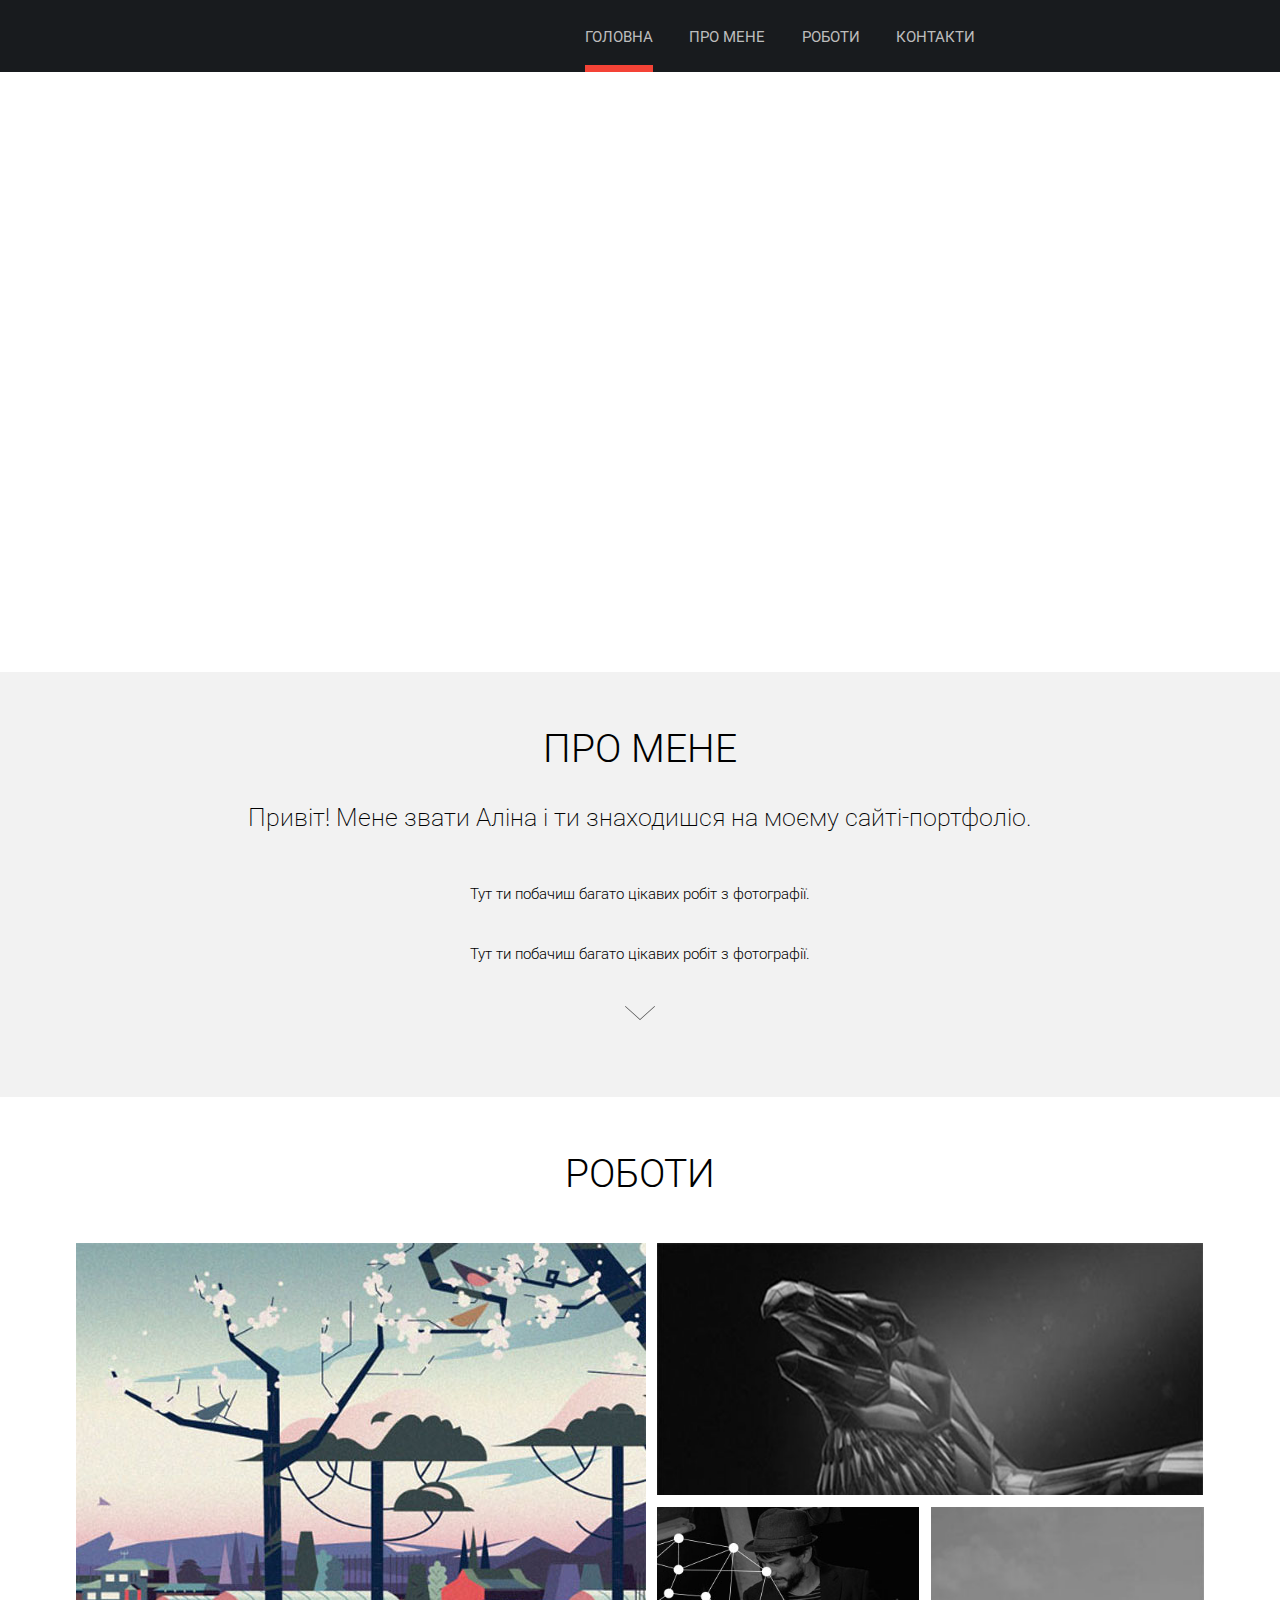
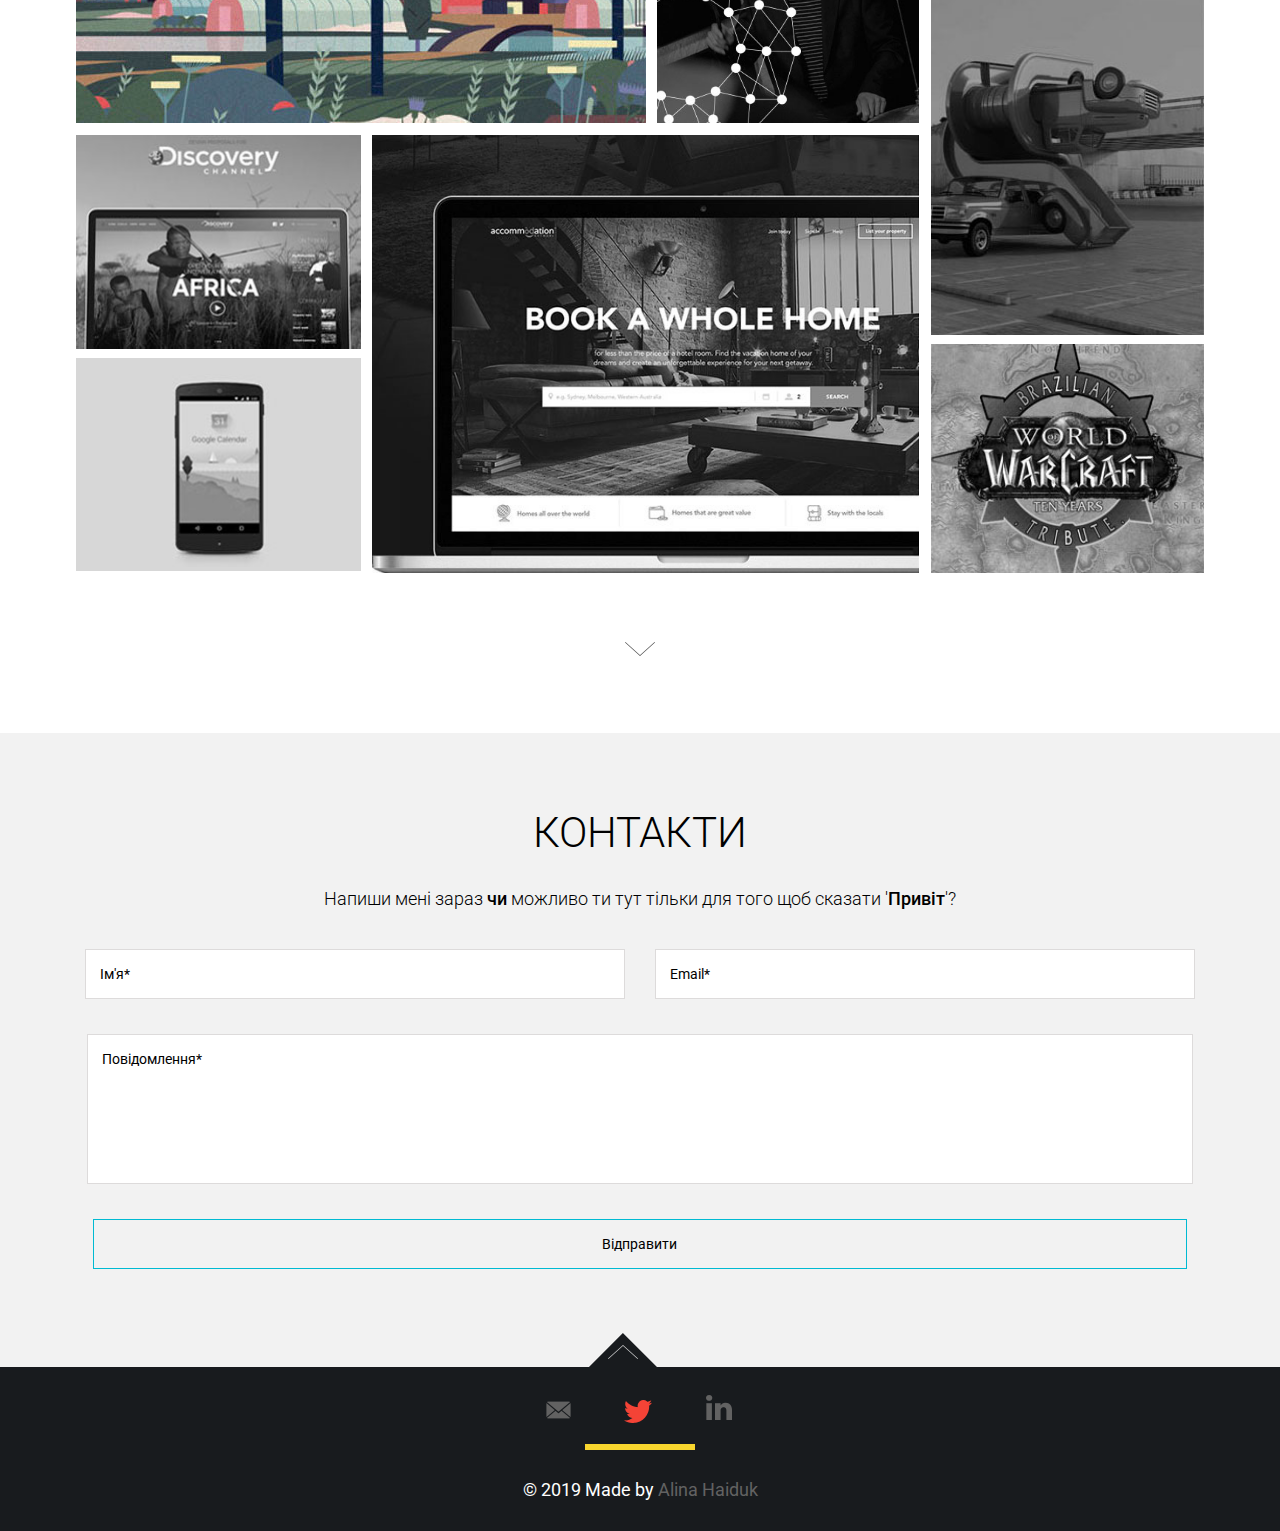
==== commit 46a6cf65: "final version" ====
--- a/index1.html
+++ b/index1.html
@@ -50,7 +50,7 @@
 	<!---->
 	<div class="banner">
 			<div class="banner-matter">
-				<h2>Profecional photographer for you</h2>							
+				<h2>Professional photographer for you</h2>							
 			</div>
 	</div>
 	<div class="content">	
@@ -69,153 +69,45 @@
 				<h3>РОБОТИ</h3>
 				<div class="work-in">
 					<div class="work-grid">
-						<a class="popup-with-zoom-anim" href="#small-dialog"><img class="img-responsive motor-in" src="images/pic.jpg" alt="" >
+						<img class="img-responsive motor-in" src="images/pic.jpg" alt="" >
 					</div>
 					<div class="work-grid work-grid1">
-						<a class="popup-with-zoom-anim" href="#small-dialog"><img class="img-responsive " src="images/pic1.jpg" alt="" >
+						<img class="img-responsive " src="images/pic1.jpg" alt="" >
 					</div>
 					<div class="work-grid work-grid2">
-						<a class="popup-with-zoom-anim" href="#small-dialog"><img class="img-responsive" src="images/pic2.jpg" alt="" >
+						<img class="img-responsive" src="images/pic2.jpg" alt="" >
 					</div>
 					<div class=" work-grid3">
 						<div class="work-bird">
-							<a class="popup-with-zoom-anim" href="#small-dialog"><img class="img-responsive motor" src="images/pic3.jpg" alt="" >
+							<img class="img-responsive motor" src="images/pic3.jpg" alt="" >
 						</div>
 						<div class="work-bird">
-							<a class="popup-with-zoom-anim" href="#small-dialog"><img class="img-responsive work-on" src="images/pic7.jpg" alt="" >
+							<img class="img-responsive work-on" src="images/pic7.jpg" alt="" >
 						</div>
 					</div>
 					<div class=" work-grid4">
 					<div class="work-bird">
-							<a class="popup-with-zoom-anim" href="#small-dialog"><img class="img-responsive " src="images/pic4.jpg" alt="" >
+							<img class="img-responsive " src="images/pic4.jpg" alt="" >
 						</div>
 						<div class="work-bird">
-							<a class="popup-with-zoom-anim" href="#small-dialog"><img class="img-responsive work-on" src="images/pic6.jpg" alt="" >
+							<img class="img-responsive work-on" src="images/pic6.jpg" alt="" >
 						</div>
 					</div>
 					
 					<div class="work-grid work-grid5">
-						<a class="popup-with-zoom-anim" href="#small-dialog"><img class="img-responsive" src="images/pic5.jpg" alt="" >
+						<img class="img-responsive" src="images/pic5.jpg" alt="" >
 					</div>					
 					<div class="clearfix"> </div>
 				</div>
 				<a href="#item" class="scroll blog-down"><img src="images/down.png" alt=""></a>
 			</div>
 		</div>
-
-		<div class="caption-popup">
-				<div id="small-dialog" class="mfp-hide innercontent">
-				<!---->
-				<script src="js/responsiveslides.min.js"></script>
-		  <script>
-			// You can also use "$(window).load(function() {"
-			$(function () {
-			  // Slideshow 1
-			  $("#slider1").responsiveSlides({
-				 auto: true,
-				 nav: true,
-				 speed: 500,
-				 namespace: "callbacks",
-			  });
-			});
-		  </script>
-					<div class="slider">
-					<ul class="rslides" id="slider1">
-					  <li><img src="images/ba1.jpg" alt=""></li>
-					  <li><img src="images/ba1.jpg" alt=""></li>
-					  <li><img src="images/ba1.jpg" alt=""></li>
-					</ul>
-					</div>
-					<div class="sit">
-						<h6>Typography</h6>
-					<div class="sit-in">
-						<h4 class="prome">Promesas de Tierra</h4>
-						<ul class="circle-in">
-							<li>HTML 5</li>
-							<li>CSS3</li>
-							<li>JQUREY</li>
-						</ul>
-					<div class="clearfix"> </div>
-					</div>
-					<div class="screen">
-						<span>Creating bonds away from our screens</span>
-						<p>There were several roads near by, but it did not take her long to find the one paved with yellow bricks. Within a short time she was walking briskly toward the Emerald City, her silver shoes tinkling merrily on the hard, yellow road-bed. The sun shone bright and the birds sang sweetly, and Dorothy did not feel nearly so bad as you might think a little girl would who had been suddenly whisked away from her own country and set down in the midst of a strange land.</p>
-						<p>There were several roads near by, but it did not take her long to find the one paved with yellow bricks. Within a short time she was walking briskly toward the Emerald City, her silver shoes tinkling merrily on the hard, yellow road-bed. </p>
-					</div>	
-						<div class="near">
-							<small class="near-left">04 December 2014</small>
-							<a href="#" class="near-right"> SHARE</a>
-							<div class="clearfix"> </div>
-						</div>
-					</div>
-				</div>
-				 <script>
-						$(document).ready(function() {
-						$('.popup-with-zoom-anim').magnificPopup({
-							type: 'inline',
-							fixedContentPos: false,
-							fixedBgPos: true,
-							overflowY: 'auto',
-							closeBtnInside: true,
-							preloader: false,
-							midClick: true,
-							removalDelay: 300,
-							mainClass: 'my-mfp-zoom-in'
-						});
-																						
-						});
-				</script>								  
-				</div>
-			<!----//fea-video---->
 		</div>
-		<!---pop-up-box---->
-				<link href="css/popuo-box.css" rel="stylesheet" type="text/css" media="all"/>
-				<script src="js/jquery.magnific-popup.js" type="text/javascript"></script>
-		<!-- /caption-popup -->
-		<div class="design">
-		 <!-- start content_slider -->
-				<div class="wmuSlider example1" id="item">
-				   <div class="wmuSliderWrapper">
-					   <article style="position: absolute; width: 100%; opacity: 0;">
-							<div class=" item-in">
-								<img class="dotted"  src="images/qu.png" alt="" >									  
-								<p>Дуже цікаві роботи.</p>
-								<span>-Гість1</span>
-							</div>	
-					 	</article>
-						<article style="position: absolute; width: 100%; opacity: 0;">
-							
-								<div class=" item-in">
-								<img class="dotted" src="images/qu.png" alt="" >	
-								<p>Дуже цікаві роботи</p>
-								<span>-Гість2</span>
-							</div>						
-					 	</article>
-						<article style="position: absolute; width: 100%; opacity: 0;">
-							<div class=" item-in">
-								<img class="dotted" src="images/qu.png" alt="" >	
-								<p>Дуже цікаві роботи</p>
-								<span>-Гість3</span>
-							</div>		
-					 	</article>					 	
-					 </div>
-	                <ul class="wmuSliderPagination">
-	                	<li><a href="#" class="">0</a></li>
-	                	<li><a href="#" class="">1</a></li>
-	                	<li><a href="#" class="">2</a></li>
-	                </ul>
-	            </div>
-	            <script src="js/jquery.wmuSlider.js"></script> 
-				  <script>
-	       			$('.example1').wmuSlider(
-						
-					);         
-	   		     </script> 	           	         						     
-			</div>
+		 <!---->
 			<div class="contact" id="contact">
 				<div class="container">
 				<h3>КОНТАКТИ</h3>
-				<P>Напиши мені зараз<span>чи</span> можливо ти тут тільки для того щоб сказати '<span>Привіт</span>'?</p>
+				<P>Напиши мені зараз<span> чи</span> можливо ти тут тільки для того щоб сказати '<span>Привіт</span>'?</p>
 				<form>
 					<div class="contact-grid">
 						<div class="col-md-6 contact-us">
@@ -243,9 +135,7 @@
 					 <ul class="social-ic-icons">
 						<li class="message"><a href="#"><span> </span></a></li>
 						<li class="twitter"><a href="#"><span> </span></a></li>
-						<li class="dribble"><a href="#"><span> </span></a></li>
 						<li class="linked"><a href="#"><span> </span></a></li>
-						<li class="behance"><a href="#"><span> </span></a></li>
 					</ul>
 					<b class="yellow"> </b>
 			<p class="footer-grid">&copy; 2019 Made by <a href="#" target="_blank">Alina Haiduk</a> </p>
@@ -253,15 +143,6 @@
 		 </div>
 		 <script type="text/javascript">
 						$(document).ready(function() {
-							/*
-							var defaults = {
-					  			containerID: 'toTop', // fading element id
-								containerHoverID: 'toTopHover', // fading element hover id
-								scrollSpeed: 1200,
-								easingType: 'linear' 
-					 		};
-							*/
-							
 							$().UItoTop({ easingType: 'easeOutQuart' });
 							
 						});
--- a/css/style.css
+++ b/css/style.css
@@ -138,8 +138,9 @@
 	font-size: 4em;
 	color: #fff;
 	font-weight: 100;
-	width: 61%;
-	margin: 0 auto;
+	width: 30%;
+	margin: 1em auto;
+	margin-left: 50%;
 	padding: 0 0 1em;
 	line-height: 1.2em;
 }
@@ -216,57 +217,6 @@
 }
 .work-on{
 	margin-top: 3.5%;
-}
-.simple h5{
-	font-size:2.5em;
-	margin: 0;
-	color: #fff;
-	text-transform: uppercase;
-	font-weight: 300;
-}
-.simple h5 span{
-	border-bottom:5px solid #ffc36e;
-	padding: 0.2em 0;
-}
-.simple {
-	text-align: center;
-	padding: 9em 0;
-	display: none;
-	position: absolute;
-	top: 32px;
-	width: 92%;
-	height: 87%;
-	background:rgba(210, 89, 80, 0.88);
-	left: 23px;
-}
-.simple p {
-	font-size: 1.1em;
-	padding: 1.5em 0;
-	color: #E2E2E2;
-	width: 75%;
-	margin: 0 auto;
-	font-weight: 200;
-	line-height:1.3em;
-}
-.work-grid:hover .simple,.work-bird:hover .simple{
-	display:block;
-}
-.work-bird{
-	position:relative;
-}
-.simple-in{
-	padding:2em 0;
-	height: 74%;
-}
-.simple-out{
-	padding: 2.5em 0;
-	height: 79%;
-	top: 25px;
-	left: 20px;
-	width: 85%;
-}
-.simple-out h5,.sim-2 h5{
-	font-size:1.5em;
 }
 .sim-1{
 	height: 85%;
